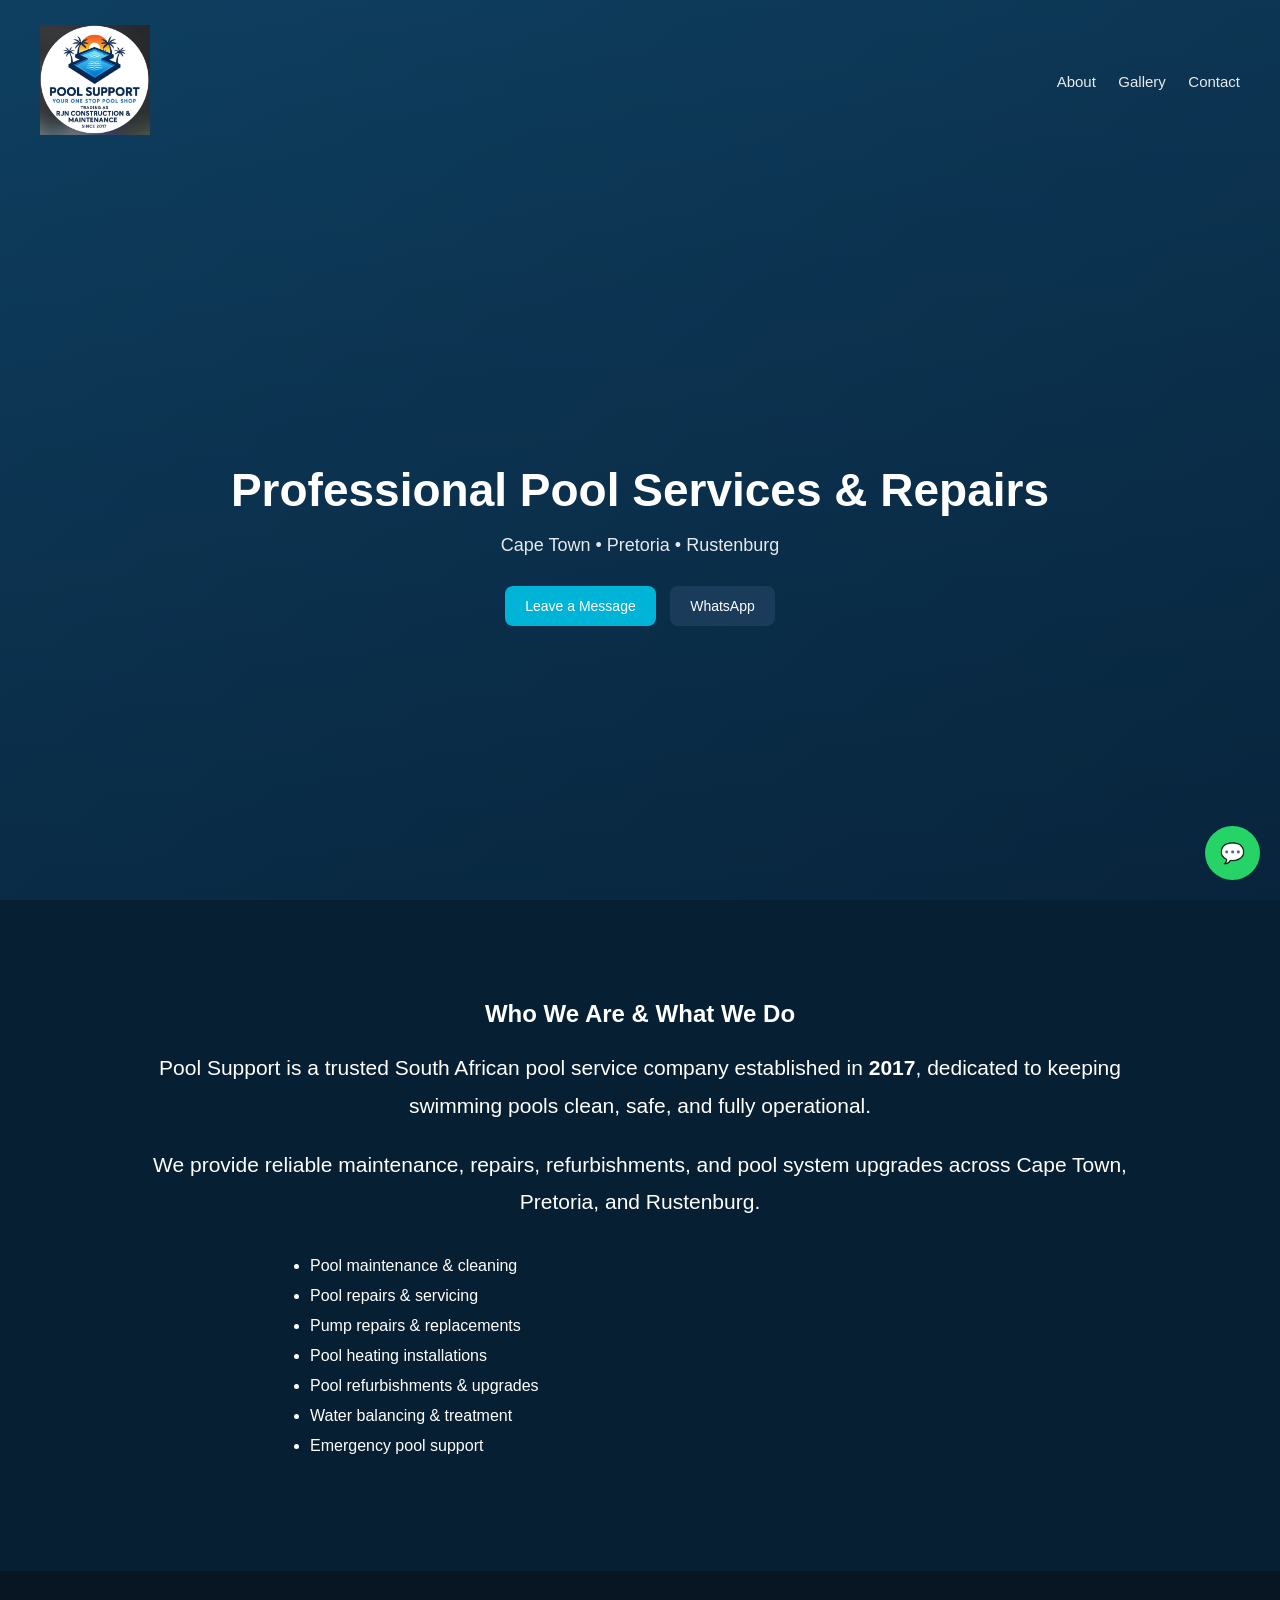
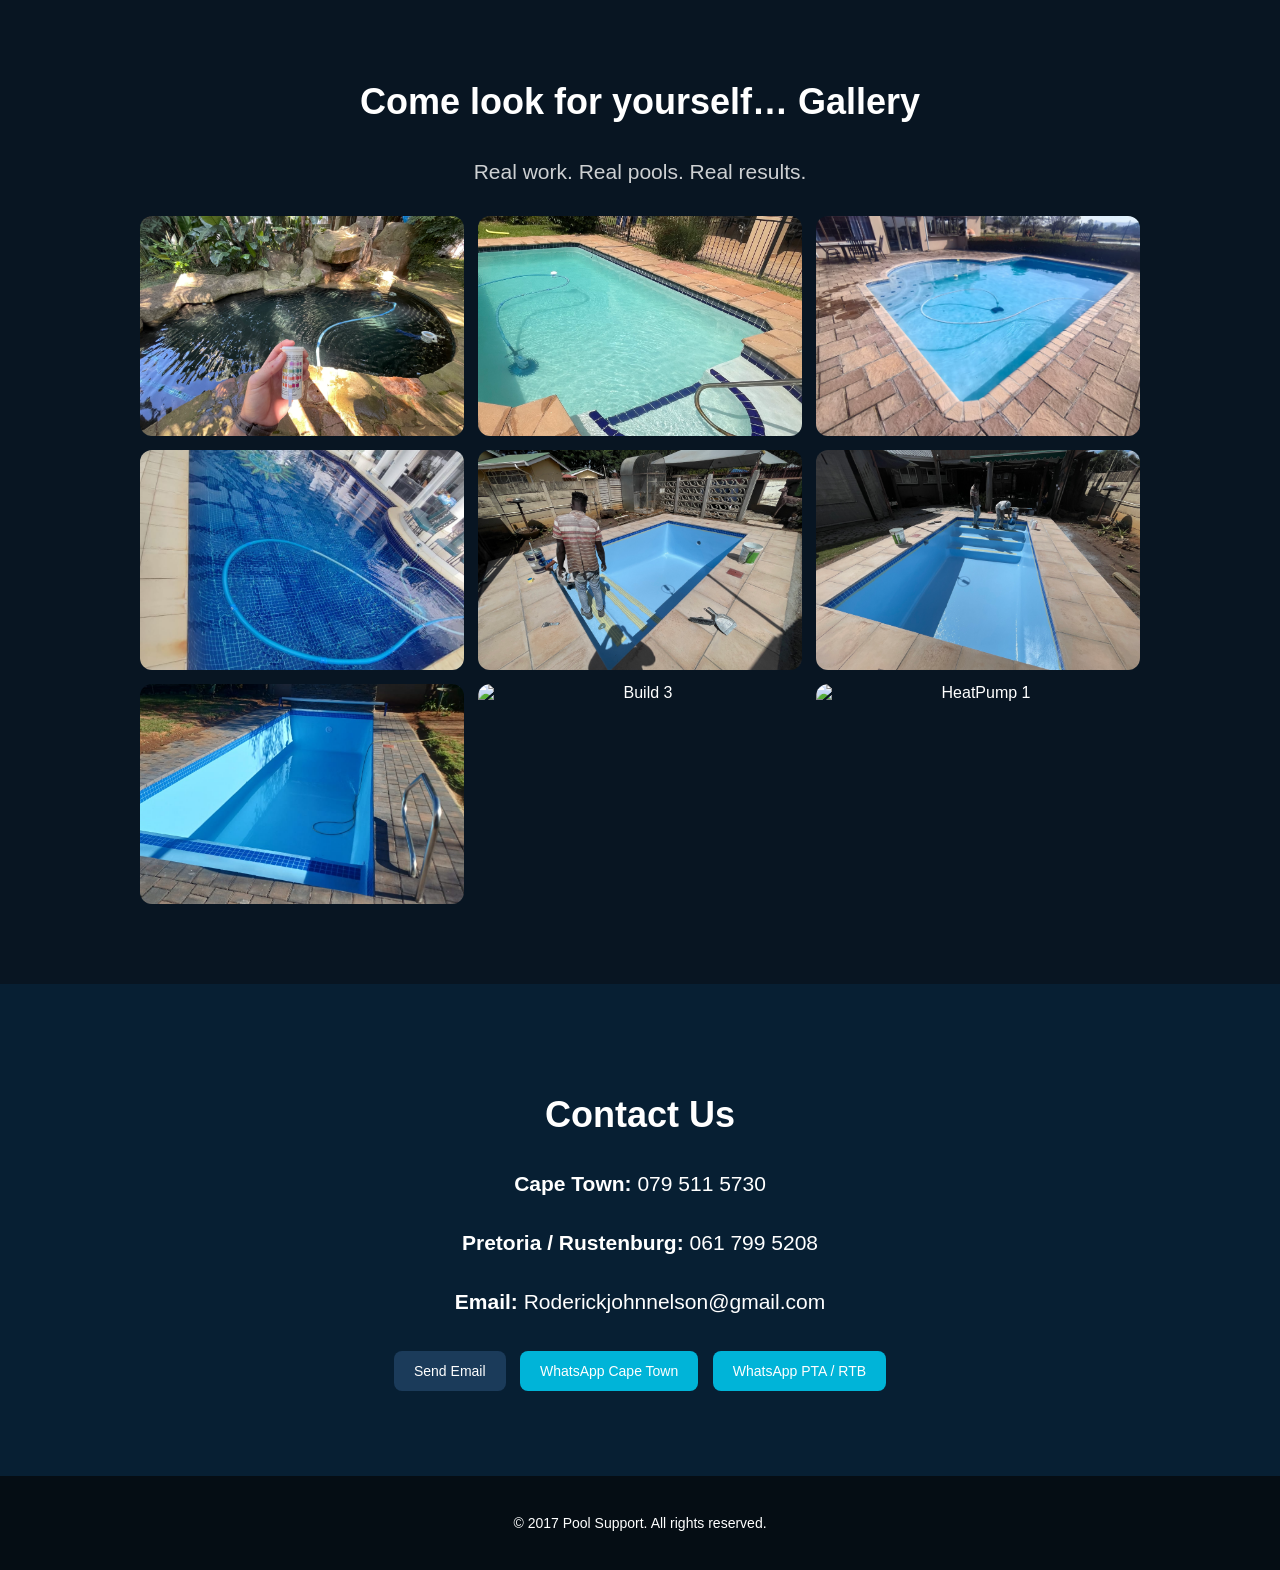
==== index.html @ c089fce3 "Add files via upload" ====
<!DOCTYPE html>
<html lang="en">
<head>
  <meta charset="UTF-8" />
  <meta name="viewport" content="width=device-width, initial-scale=1.0"/>
  <title>Pool Support | Professional Pool Services</title>
  <link rel="stylesheet" href="styles.css"/>
</head>

<body>

<!-- HERO -->
<header class="hero">
  <div class="overlay"></div>

  <nav class="nav">
    <div class="logo">
      <img src="images/Logo.jpeg" alt="Pool Support Logo">
    </div>

    <div class="nav-links">
      <a href="#about">About</a>
      <a href="#gallery">Gallery</a>
      <a href="#contact">Contact</a>
    </div>
  </nav>

  <div class="hero-content">
    <h1>Professional Pool Services & Repairs</h1>
    <p>Cape Town • Pretoria • Rustenburg</p>

    <div class="cta-buttons">
      <a href="#contact" class="btn primary">Leave a Message</a>
      <a href="https://wa.me/27795115730" class="btn">WhatsApp</a>
    </div>
  </div>
</header>

<!-- ABOUT -->
<section id="about" class="section">
  <div class="container">

    <h2>Who We Are & What We Do</h2>

    <p>
      Pool Support is a trusted South African pool service company established in <strong>2017</strong>,
      dedicated to keeping swimming pools clean, safe, and fully operational.
    </p>

    <p>
      We provide reliable maintenance, repairs, refurbishments, and pool system upgrades across
      Cape Town, Pretoria, and Rustenburg.
    </p>

    <ul class="bullet-list">
      <li>Pool maintenance & cleaning</li>
      <li>Pool repairs & servicing</li>
      <li>Pump repairs & replacements</li>
      <li>Pool heating installations</li>
      <li>Pool refurbishments & upgrades</li>
      <li>Water balancing & treatment</li>
      <li>Emergency pool support</li>
    </ul>

  </div>
</section>

<!-- GALLERY -->
<section id="gallery" class="section dark">

  <div class="container">

    <h2>Come look for yourself… Gallery</h2>
    <p class="subtext">Real work. Real pools. Real results.</p>

    <div class="gallery">

      <img src="images/Service1.jpeg" alt="Service 1">
      <img src="images/Service2.jpeg" alt="Service 2">
      <img src="images/Service3.jpg" alt="Service 3">
      <img src="images/Service4.jpg" alt="Service 4">

      <img src="images/Build1.jpeg" alt="Build 1">
      <img src="images/Build2.jpeg" alt="Build 2">
      <img src="images/Build4.jpeg" alt="Build 4">
      <img src="images/Build3.jpg" alt="Build 3">
      <img src="images/HeatPump1.jpg" alt="HeatPump 1">

    </div>

  </div>
</section>

<!-- CONTACT -->
<section id="contact" class="section">

  <div class="container">

    <h2>Contact Us</h2>

    <div class="contact-box">

      <p><strong>Cape Town:</strong> 079 511 5730</p>
      <p><strong>Pretoria / Rustenburg:</strong> 061 799 5208</p>
      <p><strong>Email:</strong> Roderickjohnnelson@gmail.com</p>

      <div class="cta-buttons">
        <a href="mailto:Roderickjohnnelson@gmail.com" class="btn">Send Email</a>
        <a href="https://wa.me/27795115730" class="btn primary">WhatsApp Cape Town</a>
        <a href="https://wa.me/27617995208" class="btn primary">WhatsApp PTA / RTB</a>
      </div>

    </div>

  </div>
</section>

<footer>
  <p>© 2017 Pool Support. All rights reserved.</p>
</footer>

<a class="whatsapp-float" href="https://wa.me/27795115730">💬</a>

<script src="script.js"></script>
</body>
</html>
---- styles.css ----
body {
  margin: 0;
  font-family: Arial, sans-serif;
  background: #071f33;
  color: white;
}

/* HERO */
.hero {
  height: 100vh;
  position: relative;
  display: flex;
  flex-direction: column;

  background: linear-gradient(-45deg, #0a2a43, #0f3a5c, #0b2f4a, #124a6f);
  background-size: 400% 400%;
  animation: waterMove 12s ease infinite;
}

.overlay {
  position: absolute;
  inset: 0;
  background: linear-gradient(
    rgba(0, 20, 40, 0.2),
    rgba(0, 10, 25, 0.4)
  );
}

/* NAV */
.nav {
  position: relative;
  display: flex;
  justify-content: space-between;
  padding: 25px 40px;
  align-items: center;
}

.logo img {
  height: 110px;
}

/* LINKS */
.nav-links a {
  margin-left: 18px;
  color: white;
  text-decoration: none;
  font-size: 15px;
  opacity: 0.9;
}

.nav-links a:hover {
  opacity: 1;
}

/* HERO CONTENT */
.hero-content {
  position: relative;
  margin: auto;
  text-align: center;
  padding: 0 20px;
}

.hero h1 {
  font-size: 46px;
  margin-bottom: 10px;
}

.hero p {
  font-size: 18px;
  opacity: 0.9;
}

/* BUTTONS */
.cta-buttons {
  margin-top: 25px;
}

.btn {
  padding: 12px 20px;
  margin: 5px;
  background: #1b3b5a;
  color: white;
  text-decoration: none;
  border-radius: 8px;
  display: inline-block;
  transition: 0.3s;
  font-size: 14px;
}

.btn:hover {
  transform: translateY(-2px);
}

.btn.primary {
  background: #00b4d8;
}

/* SECTIONS */
.section {
  padding: 80px 20px;
  text-align: center;
}

.container {
  max-width: 1000px;
  margin: auto;
}

.dark {
  background: #081522;
}

.subtext {
  opacity: 0.8;
  margin-bottom: 25px;
}

/* BULLETS */
.bullet-list {
  list-style: disc;
  padding-left: 40px;
  margin: 30px auto;
  max-width: 700px;
  text-align: left;
}

.bullet-list li {
  background: none;
  padding: 6px 0;
  margin: 0;
  border-radius: 0;
}

/* ========================= */
/* 🔥 READABILITY UPGRADES   */
/* ONLY ABOUT / GALLERY / CONTACT */
/* ========================= */

/* ABOUT */
#about p {
  font-size: 21px;
  line-height: 1.8;
}

/* GALLERY TEXT */
#gallery h2 {
  font-size: 36px;
}

#gallery p {
  font-size: 21px;
  line-height: 1.8;
}

/* CONTACT */
#contact h2 {
  font-size: 36px;
}

#contact p {
  font-size: 21px;
  line-height: 1.8;
}

/* GALLERY */
.gallery {
  display: grid;
  grid-template-columns: repeat(auto-fit, minmax(240px, 1fr));
  gap: 14px;
  margin-top: 25px;
}

.gallery img {
  width: 100%;
  height: 220px;
  object-fit: cover;
  border-radius: 12px;
  transition: 0.3s ease;
}

.gallery img:hover {
  transform: scale(1.04);
  filter: brightness(1.1);
}

/* CONTACT */
.contact-box {
  max-width: 600px;
  margin: auto;
}

/* FOOTER */
footer {
  background: #050d14;
  text-align: center;
  padding: 25px;
  font-size: 14px;
}

/* WHATSAPP */
.whatsapp-float {
  position: fixed;
  bottom: 20px;
  right: 20px;
  background: #25D366;
  padding: 15px;
  border-radius: 50%;
  color: white;
  font-size: 20px;
  text-decoration: none;
}

/* ANIMATION */
@keyframes waterMove {
  0% {
    background-position: 0% 50%;
  }
  50% {
    background-position: 100% 50%;
  }
  100% {
    background-position: 0% 50%;
  }
}
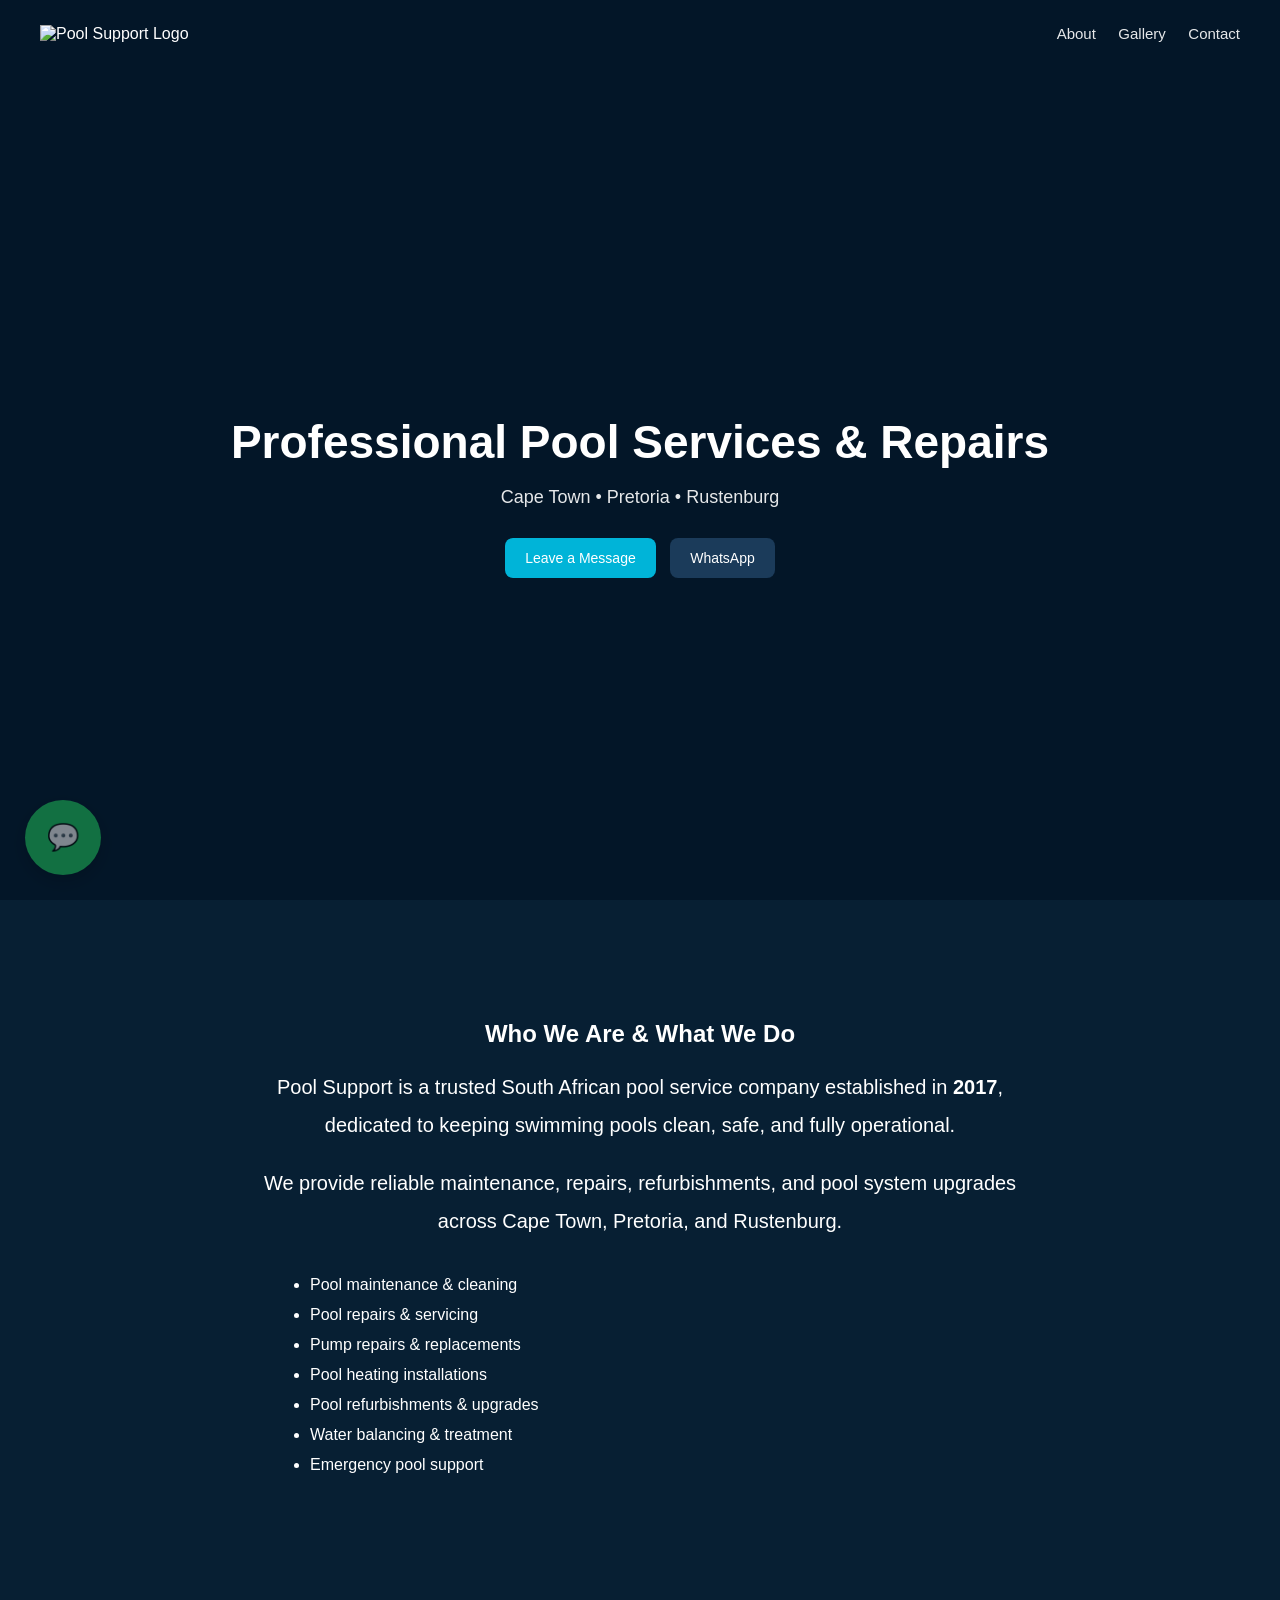
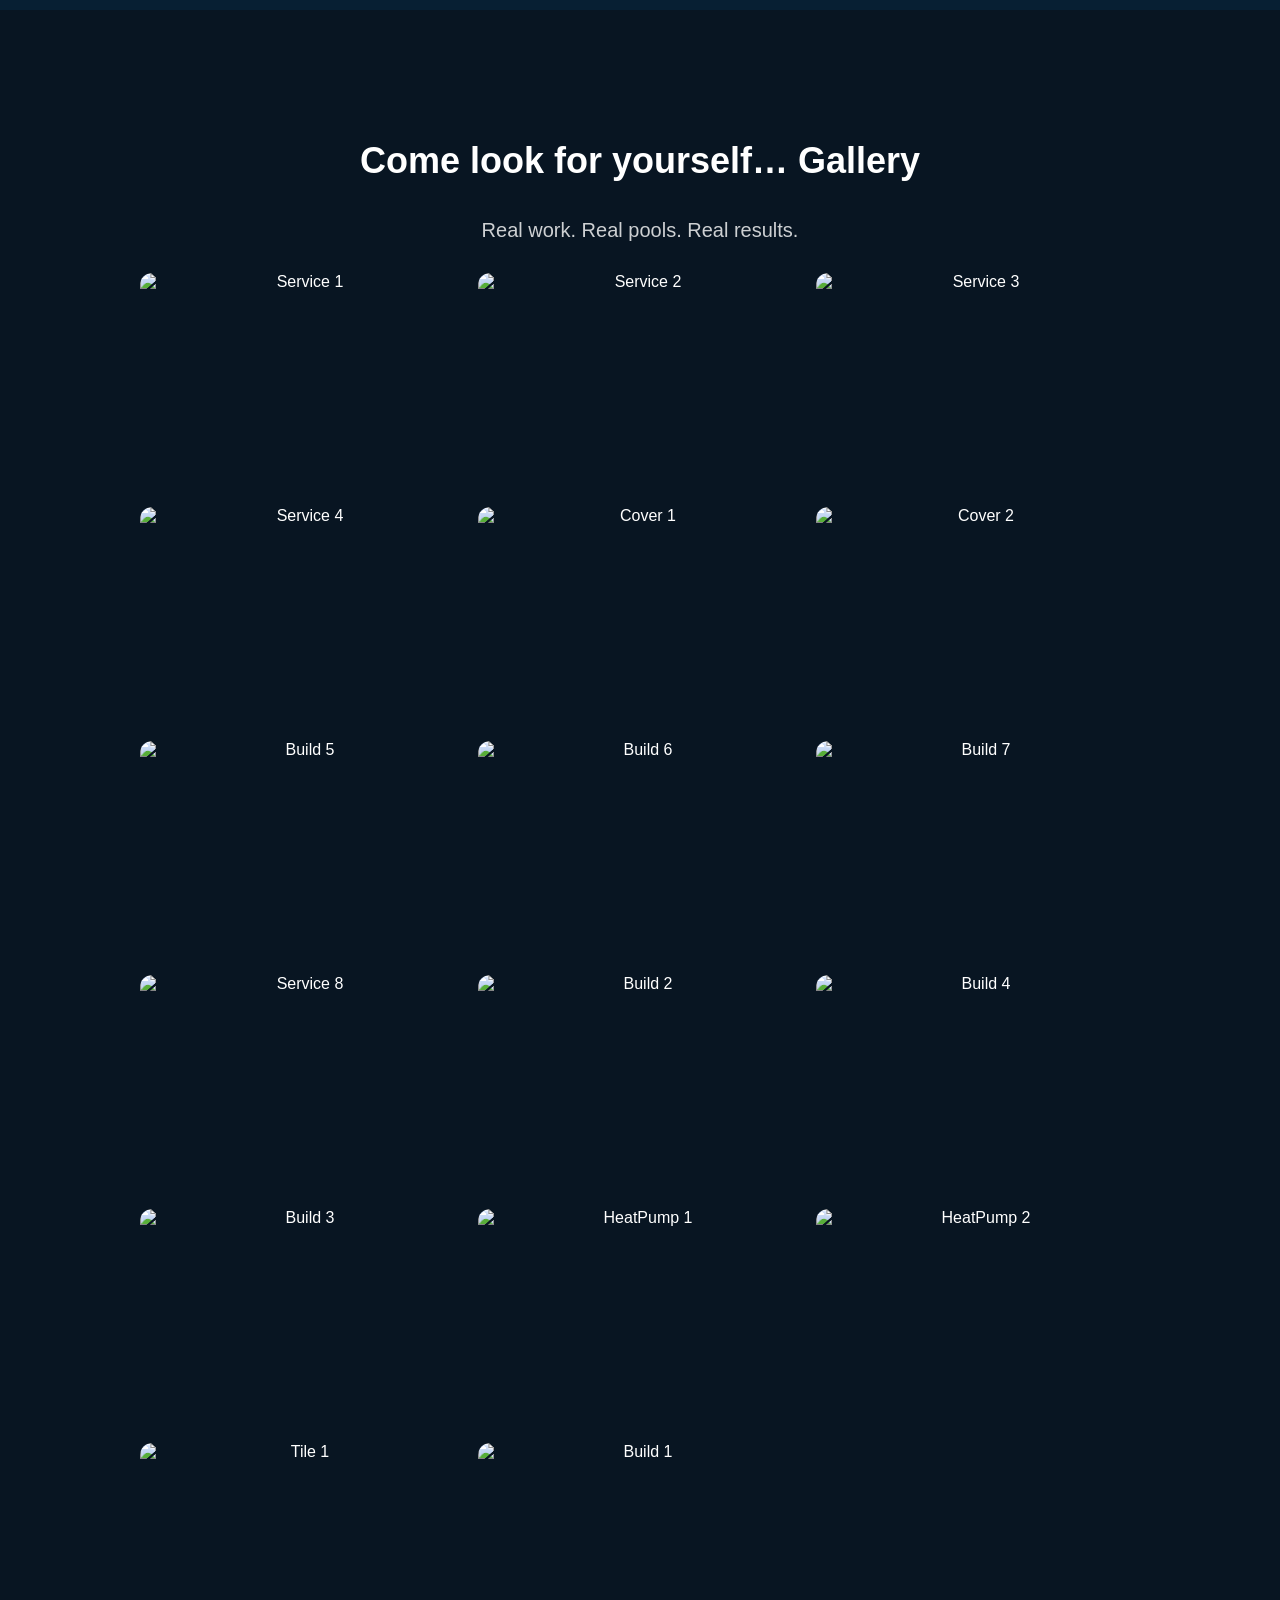
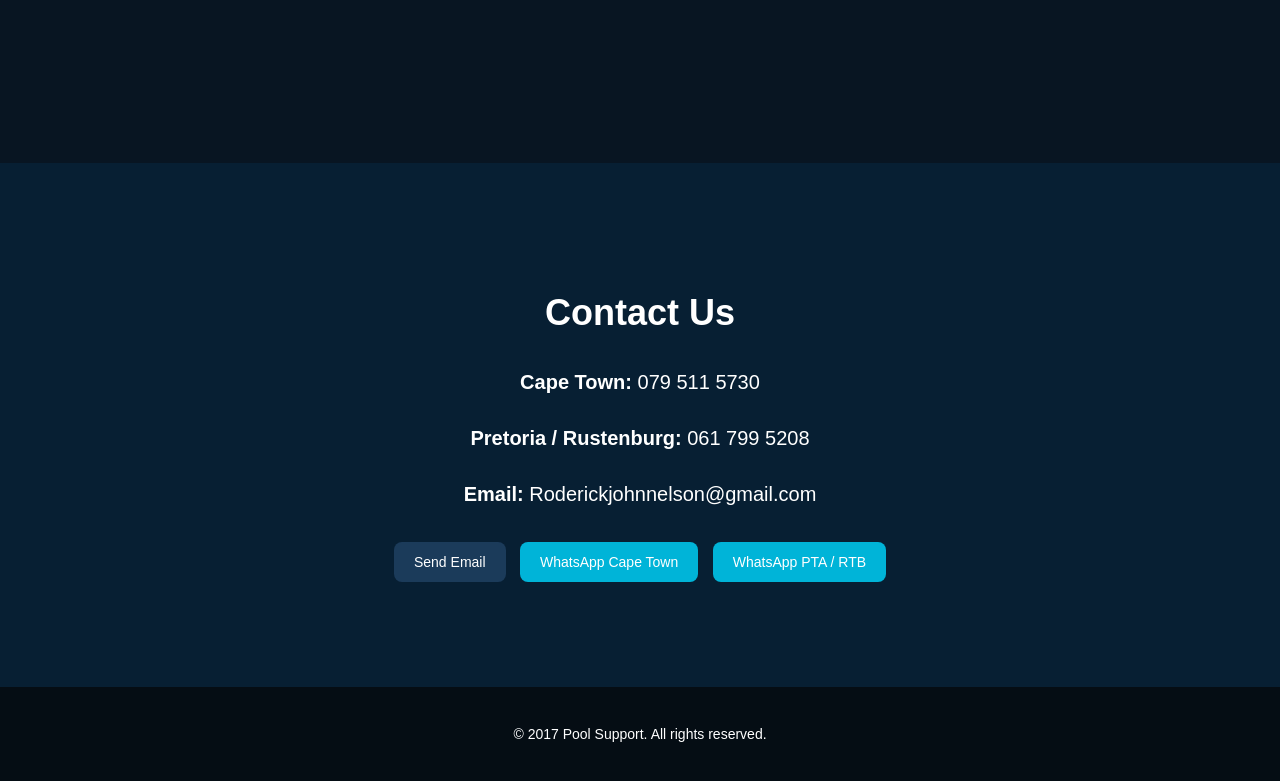
==== commit 7579aeea: "Update index.html" ====
--- a/index.html
+++ b/index.html
@@ -79,12 +79,19 @@
       <img src="images/Service2.jpeg" alt="Service 2">
       <img src="images/Service3.jpg" alt="Service 3">
       <img src="images/Service4.jpg" alt="Service 4">
-
-      <img src="images/Build1.jpeg" alt="Build 1">
+      <img src="images/Cover1.jpg" alt="Cover 1">
+      <img src="images/Cover2.jpg" alt="Cover 2">
+      <img src="images/Build5.jpg" alt="Build 5">
+      <img src="images/Build6.jpg" alt="Build 6">
+      <img src="images/Build7.jpg" alt="Build 7">
+      <img src="images/Backg1.jpg" alt="Service 8">
       <img src="images/Build2.jpeg" alt="Build 2">
       <img src="images/Build4.jpeg" alt="Build 4">
       <img src="images/Build3.jpg" alt="Build 3">
       <img src="images/HeatPump1.jpg" alt="HeatPump 1">
+      <img src="images/HeatPump2.jpg" alt="HeatPump 2">
+      <img src="images/Tile1.jpg" alt="Tile 1">
+      <img src="images/Build1.jpeg" alt="Build 1">
 
     </div>
 
@@ -123,4 +130,4 @@
 
 <script src="script.js"></script>
 </body>
-</html>+</html>
--- a/styles.css
+++ b/styles.css
@@ -1,8 +1,8 @@
 body {
   margin: 0;
   font-family: Arial, sans-serif;
+  color: white;
   background: #071f33;
-  color: white;
 }
 
 /* HERO */
@@ -12,18 +12,24 @@
   display: flex;
   flex-direction: column;
 
-  background: linear-gradient(-45deg, #0a2a43, #0f3a5c, #0b2f4a, #124a6f);
-  background-size: 400% 400%;
-  animation: waterMove 12s ease infinite;
-}
-
+  background: url("images/Backg2.jpeg") center/cover no-repeat;
+}
+
+/* OVERLAY */
 .overlay {
   position: absolute;
   inset: 0;
-  background: linear-gradient(
-    rgba(0, 20, 40, 0.2),
-    rgba(0, 10, 25, 0.4)
-  );
+  background: rgba(0, 15, 30, 0.5);
+  z-index: 1;
+}
+
+/* HERO CONTENT */
+.hero-content {
+  position: relative;
+  z-index: 2;
+  text-align: center;
+  margin: auto;
+  padding: 0 20px;
 }
 
 /* NAV */
@@ -33,6 +39,7 @@
   justify-content: space-between;
   padding: 25px 40px;
   align-items: center;
+  z-index: 2;
 }
 
 .logo img {
@@ -52,14 +59,7 @@
   opacity: 1;
 }
 
-/* HERO CONTENT */
-.hero-content {
-  position: relative;
-  margin: auto;
-  text-align: center;
-  padding: 0 20px;
-}
-
+/* HERO TEXT */
 .hero h1 {
   font-size: 46px;
   margin-bottom: 10px;
@@ -97,7 +97,7 @@
 
 /* SECTIONS */
 .section {
-  padding: 80px 20px;
+  padding: 100px 20px;
   text-align: center;
 }
 
@@ -128,18 +128,14 @@
   background: none;
   padding: 6px 0;
   margin: 0;
-  border-radius: 0;
-}
-
-/* ========================= */
-/* 🔥 READABILITY UPGRADES   */
-/* ONLY ABOUT / GALLERY / CONTACT */
-/* ========================= */
-
-/* ABOUT */
+}
+
+/* ABOUT TEXT */
 #about p {
-  font-size: 21px;
-  line-height: 1.8;
+  font-size: 20px;
+  line-height: 1.9;
+  max-width: 800px;
+  margin: 0 auto 20px auto;
 }
 
 /* GALLERY TEXT */
@@ -148,17 +144,17 @@
 }
 
 #gallery p {
-  font-size: 21px;
+  font-size: 20px;
   line-height: 1.8;
 }
 
-/* CONTACT */
+/* CONTACT TEXT */
 #contact h2 {
   font-size: 36px;
 }
 
 #contact p {
-  font-size: 21px;
+  font-size: 20px;
   line-height: 1.8;
 }
 
@@ -183,7 +179,7 @@
   filter: brightness(1.1);
 }
 
-/* CONTACT */
+/* CONTACT BOX */
 .contact-box {
   max-width: 600px;
   margin: auto;
@@ -197,28 +193,24 @@
   font-size: 14px;
 }
 
-/* WHATSAPP */
+/* WHATSAPP BUTTON */
 .whatsapp-float {
   position: fixed;
-  bottom: 20px;
-  right: 20px;
+  bottom: 25px;
+  left: 25px;   /* moved from right to left */
+
   background: #25D366;
-  padding: 15px;
+  padding: 22px; /* bigger button */
   border-radius: 50%;
-  color: white;
-  font-size: 20px;
+
+  color: white;
+  font-size: 26px; /* bigger icon/text */
   text-decoration: none;
-}
-
-/* ANIMATION */
-@keyframes waterMove {
-  0% {
-    background-position: 0% 50%;
-  }
-  50% {
-    background-position: 100% 50%;
-  }
-  100% {
-    background-position: 0% 50%;
-  }
-}+
+  display: flex;
+  align-items: center;
+  justify-content: center;
+
+  box-shadow: 0 6px 18px rgba(0,0,0,0.25);
+  transition: 0.3s ease;
+}
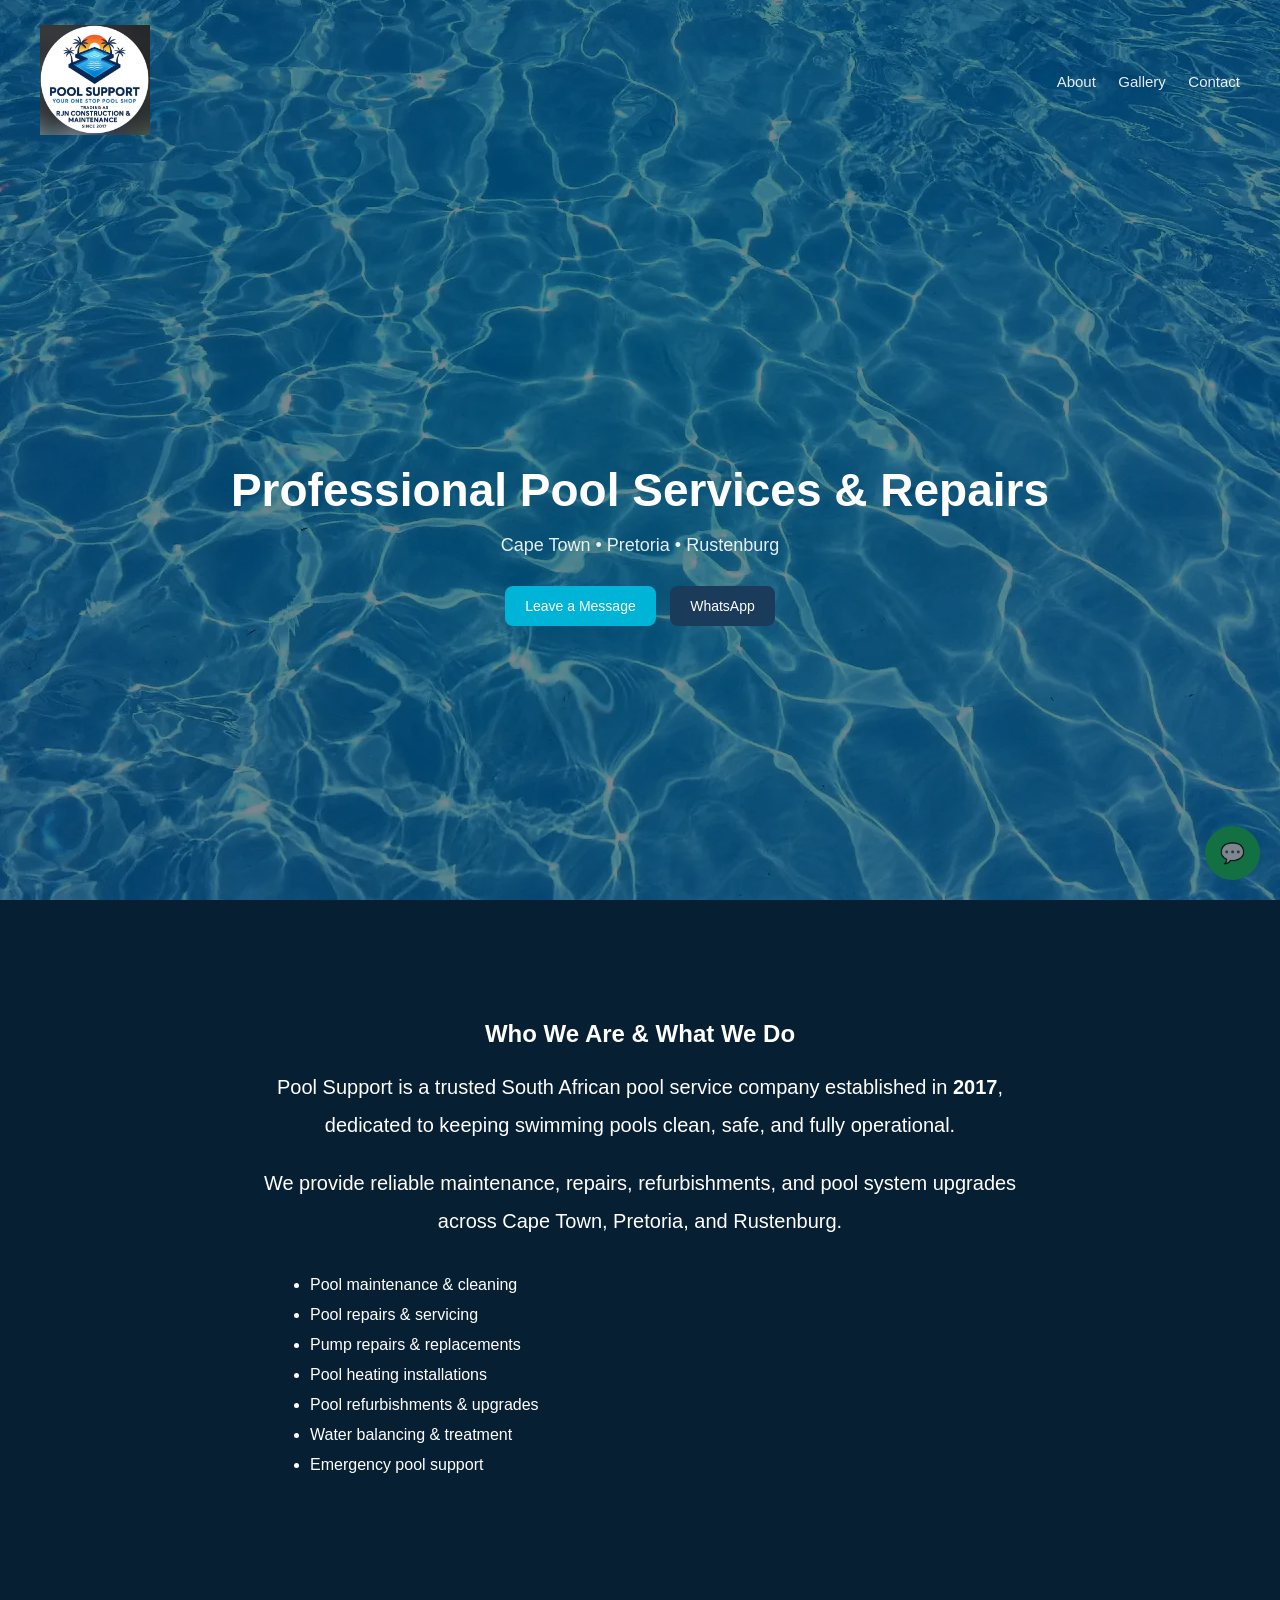
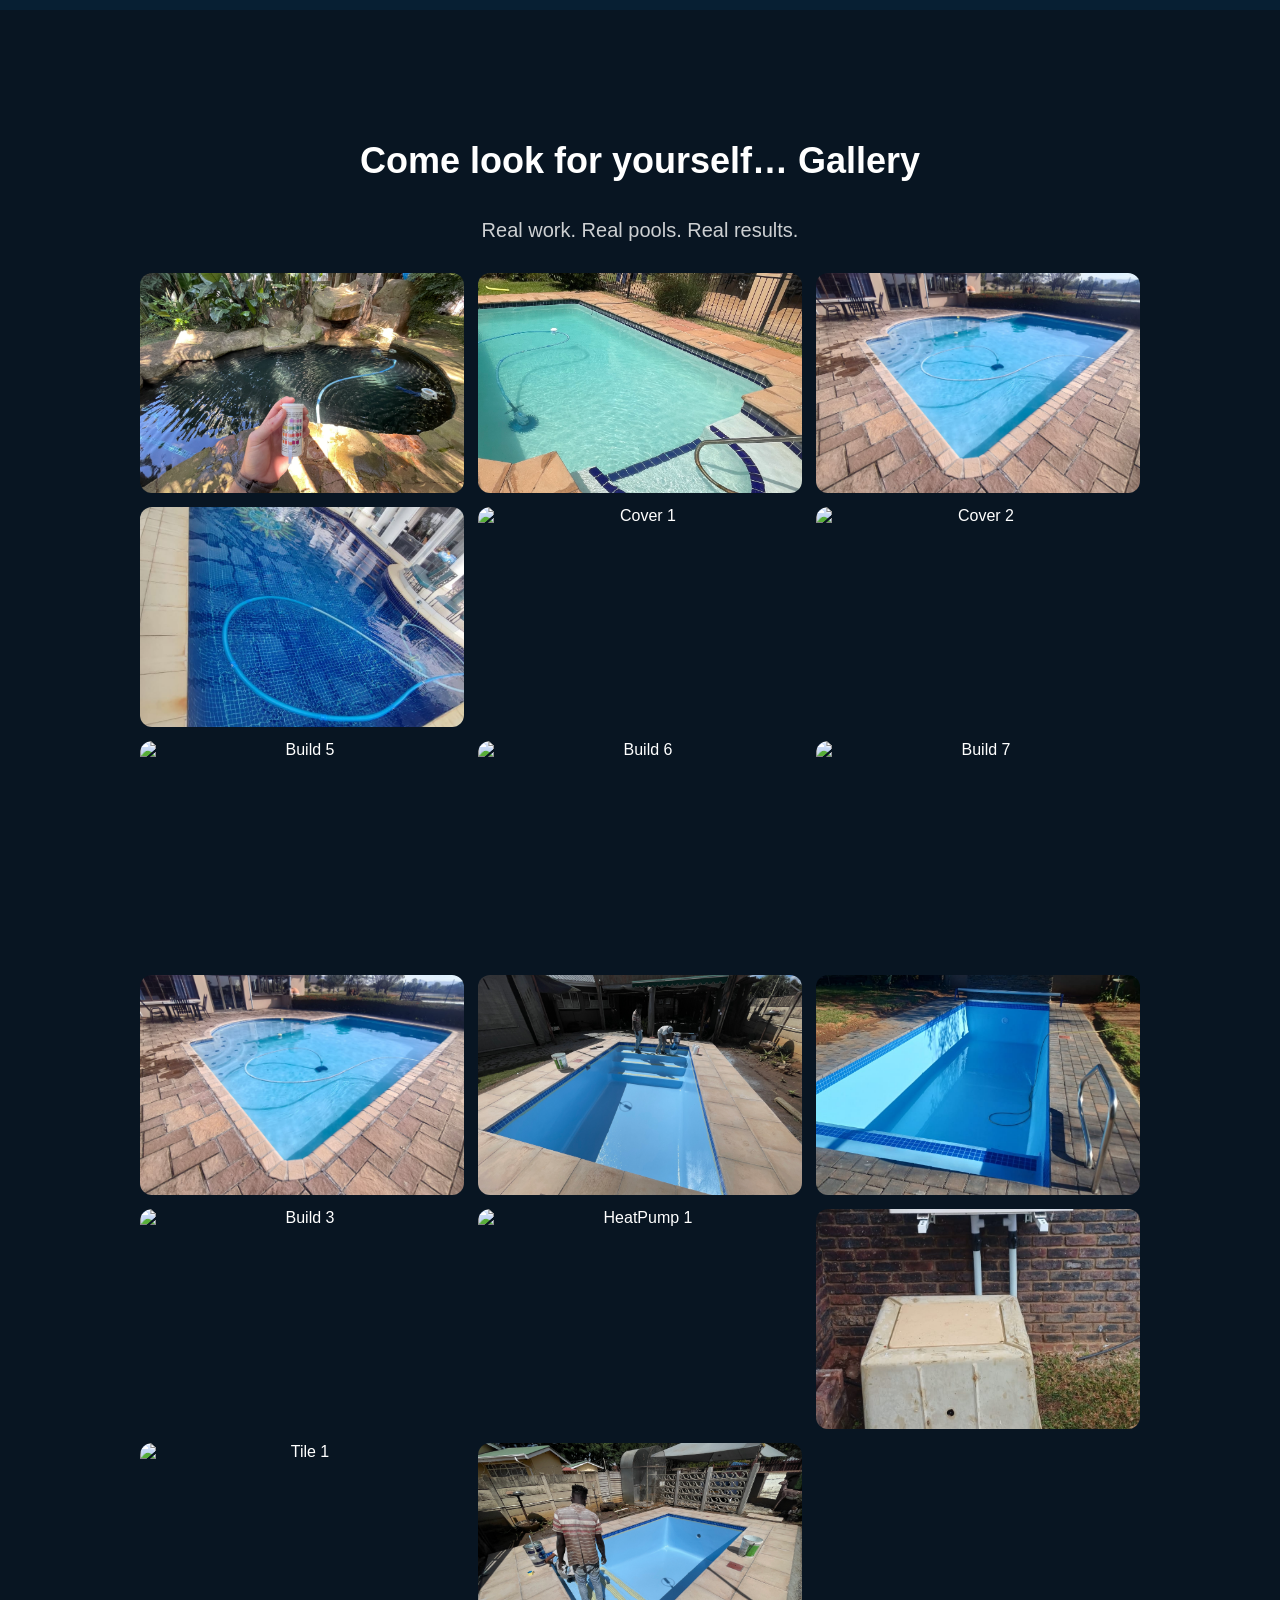
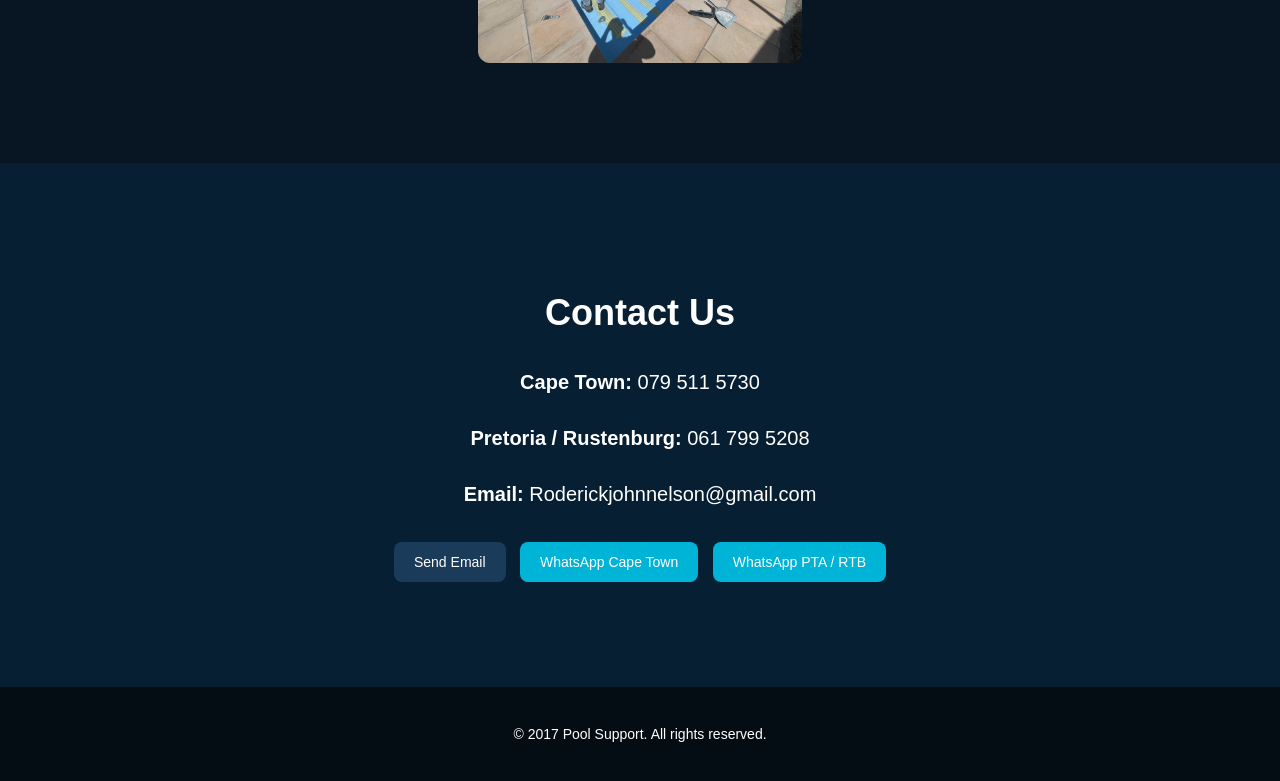
==== commit 6c56745a: "Add files via upload" ====
--- a/index.html
+++ b/index.html
@@ -130,4 +130,4 @@
 
 <script src="script.js"></script>
 </body>
-</html>
+</html>
--- a/styles.css
+++ b/styles.css
@@ -196,21 +196,12 @@
 /* WHATSAPP BUTTON */
 .whatsapp-float {
   position: fixed;
-  bottom: 25px;
-  left: 25px;   /* moved from right to left */
-
+  bottom: 20px;
+  right: 20px;
   background: #25D366;
-  padding: 22px; /* bigger button */
+  padding: 15px;
   border-radius: 50%;
-
-  color: white;
-  font-size: 26px; /* bigger icon/text */
+  color: white;
+  font-size: 20px;
   text-decoration: none;
-
-  display: flex;
-  align-items: center;
-  justify-content: center;
-
-  box-shadow: 0 6px 18px rgba(0,0,0,0.25);
-  transition: 0.3s ease;
-}
+}
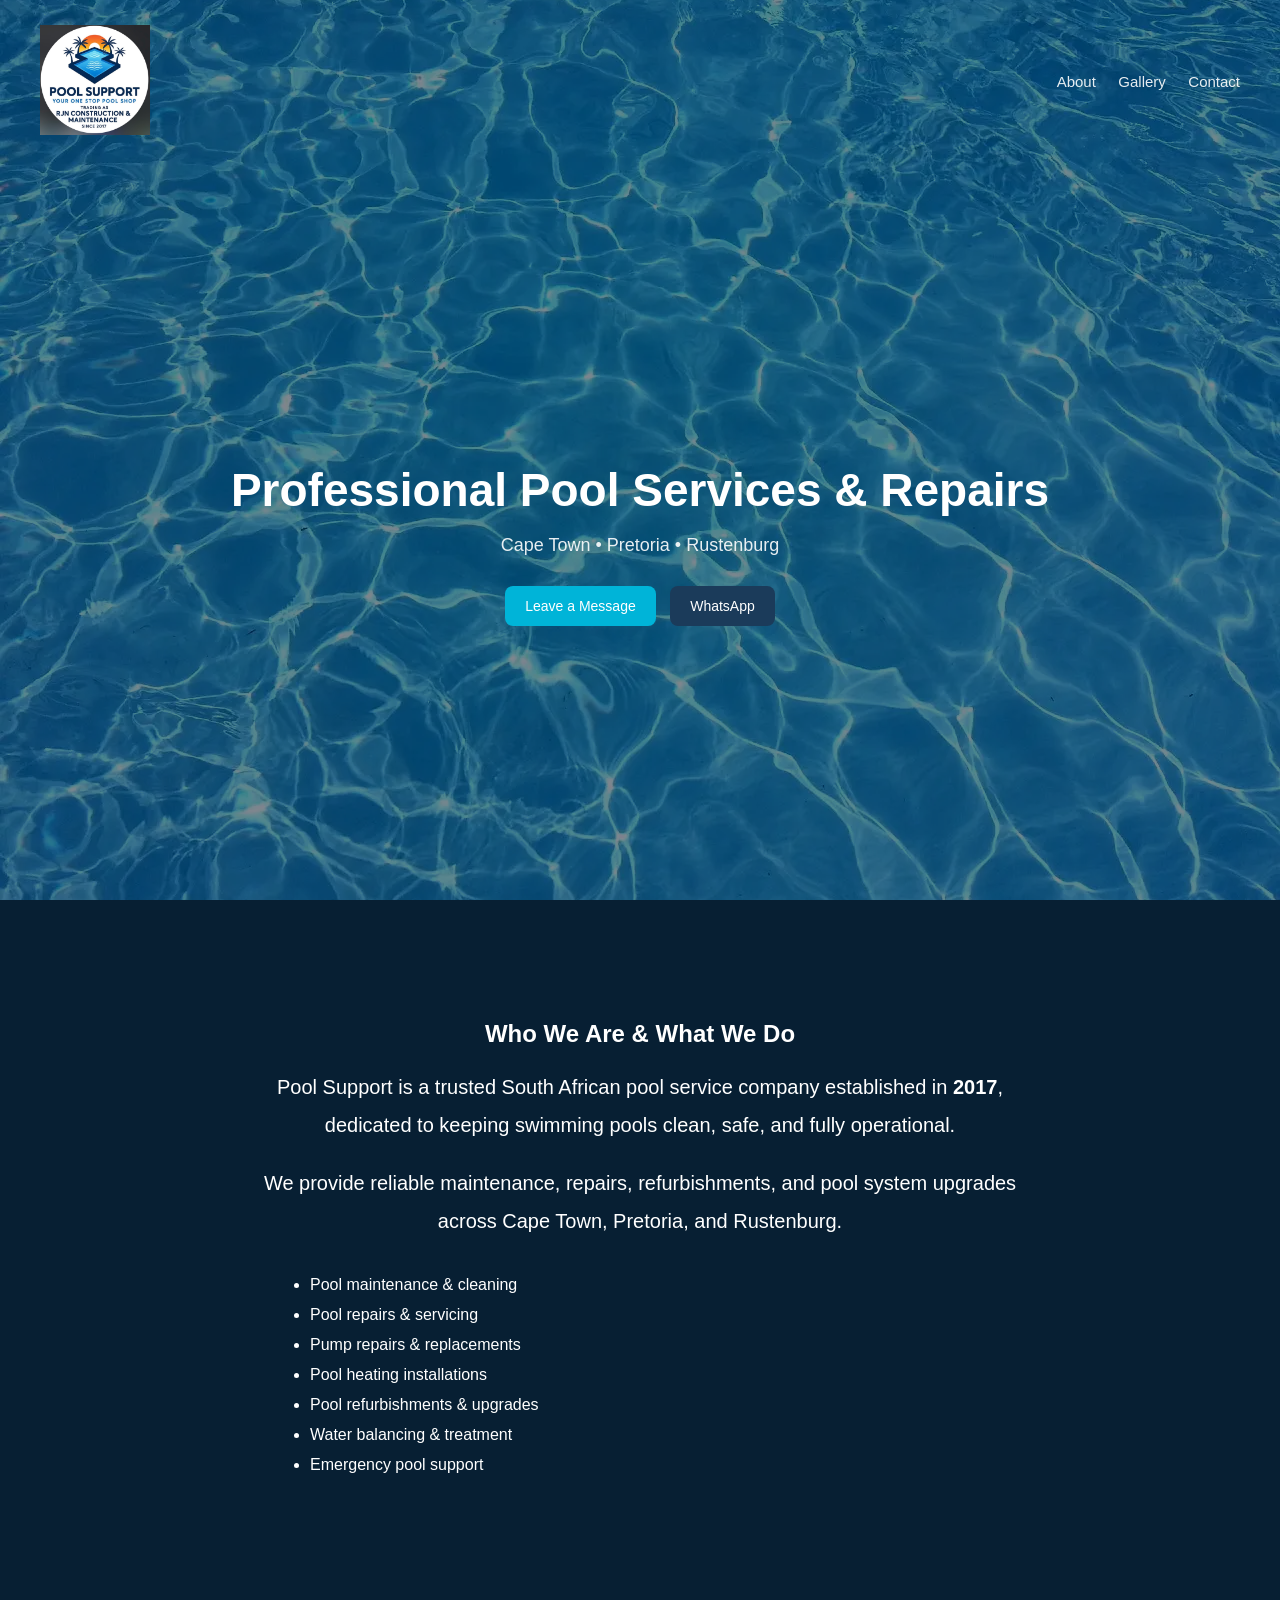
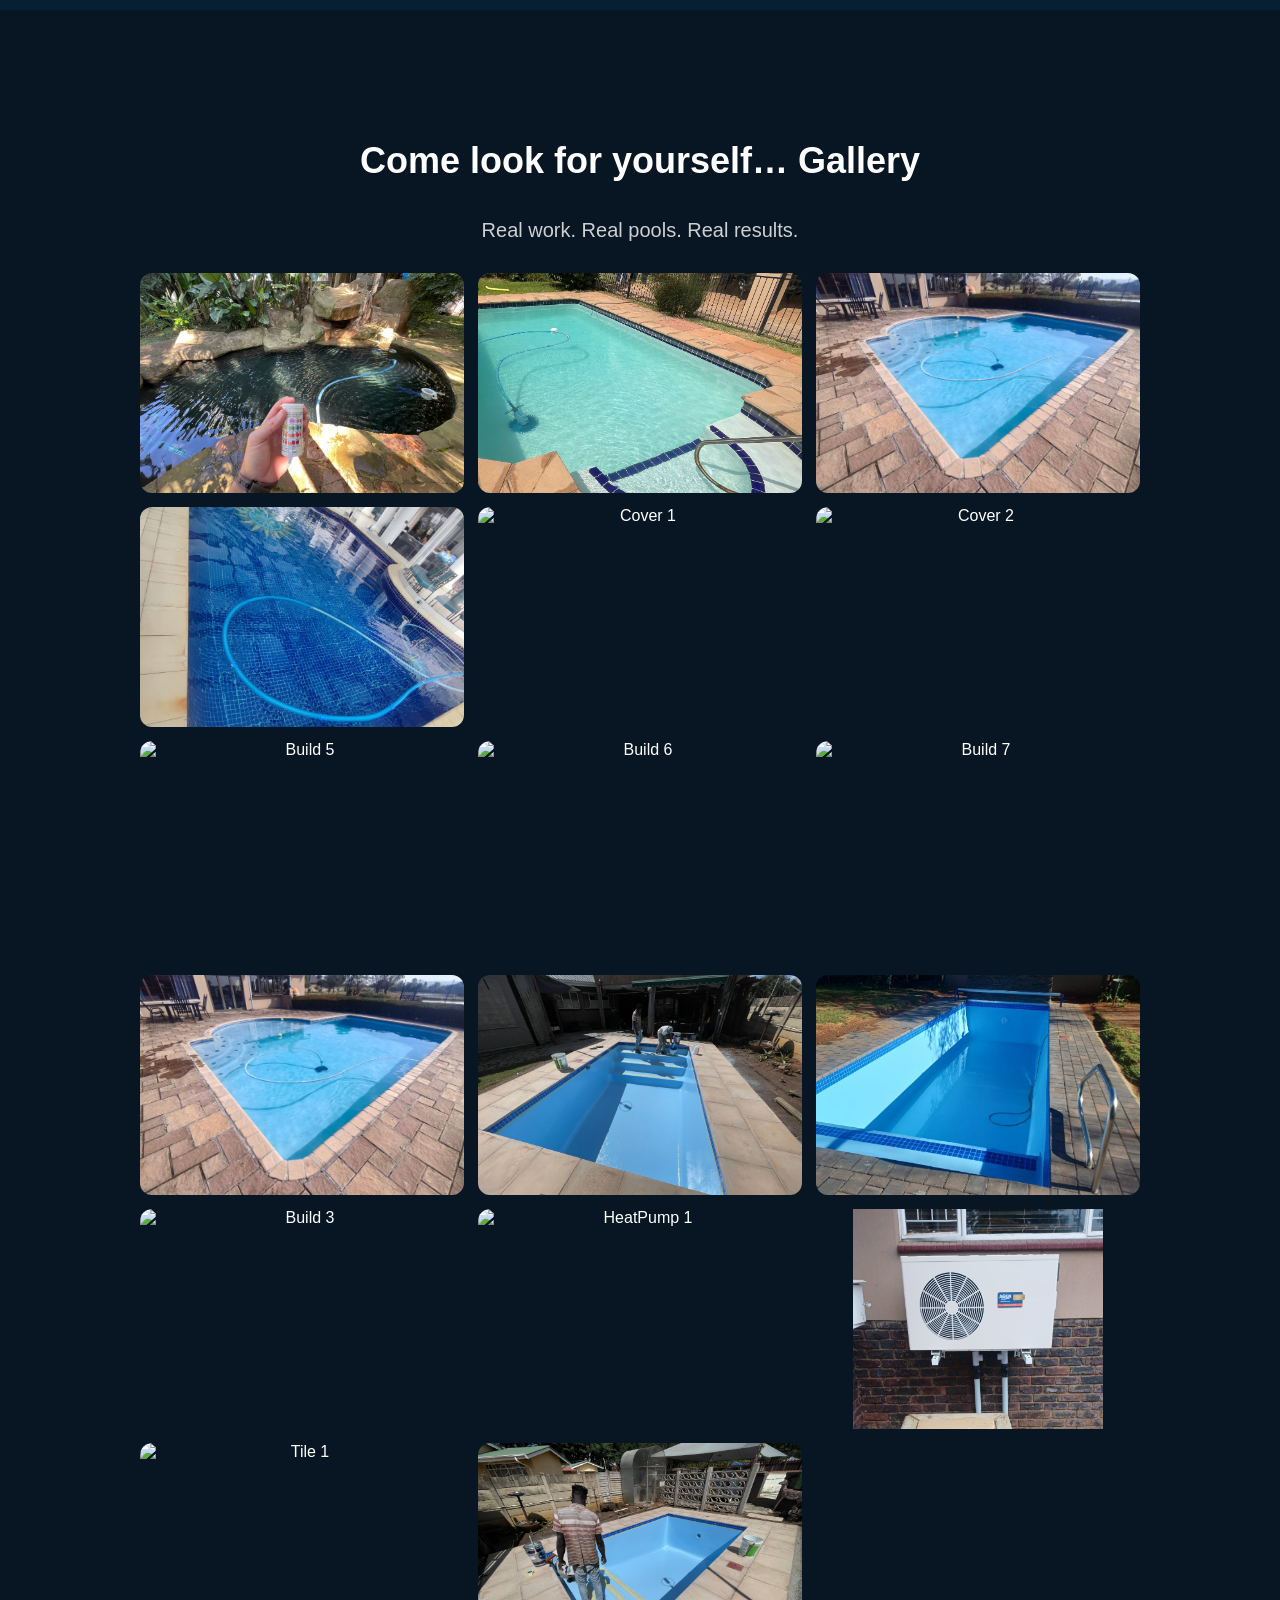
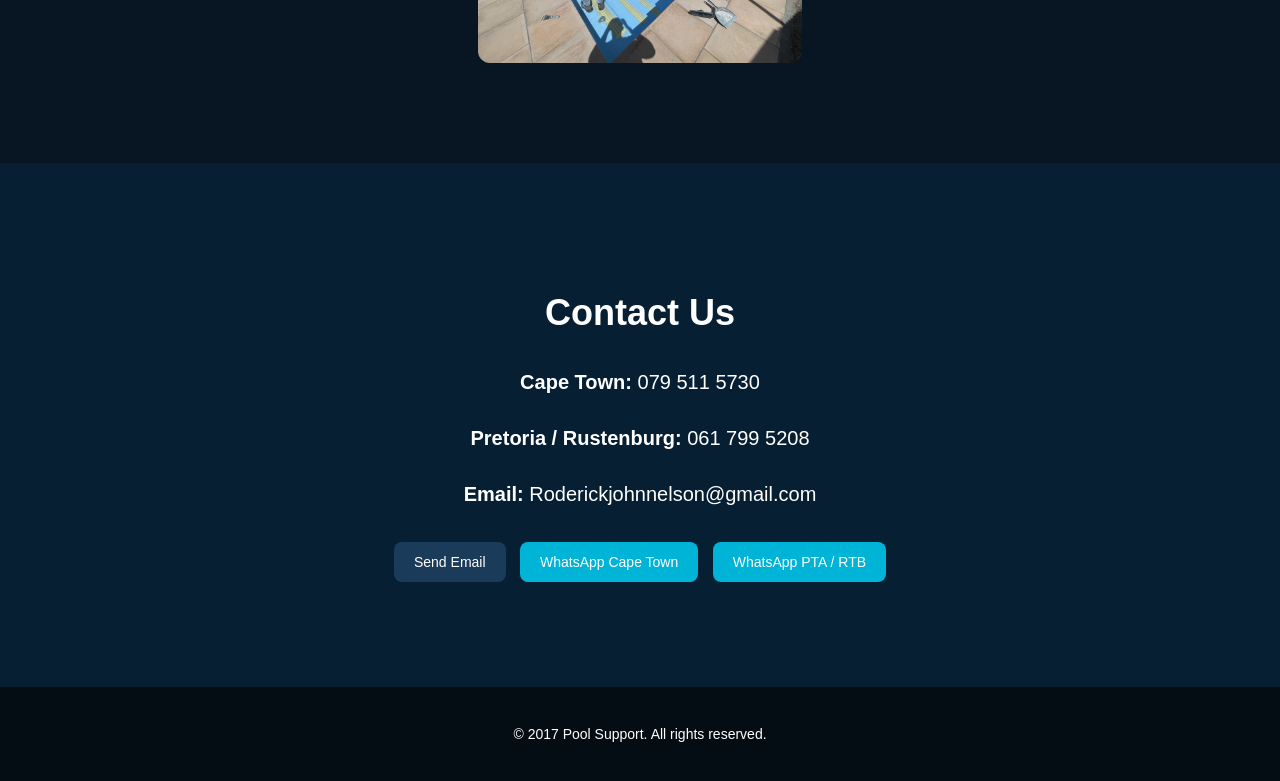
==== commit 1d0d3552: "Update index.html" ====
--- a/index.html
+++ b/index.html
@@ -126,8 +126,8 @@
   <p>© 2017 Pool Support. All rights reserved.</p>
 </footer>
 
-<a class="whatsapp-float" href="https://wa.me/27795115730">💬</a>
+
 
 <script src="script.js"></script>
 </body>
-</html>+</html>
--- a/styles.css
+++ b/styles.css
@@ -166,6 +166,7 @@
   margin-top: 25px;
 }
 
+/* DEFAULT IMAGE STYLE */
 .gallery img {
   width: 100%;
   height: 220px;
@@ -174,6 +175,13 @@
   transition: 0.3s ease;
 }
 
+/* FIX FOR HEATPUMP2 (SHOW FULL IMAGE) */
+.gallery img[alt="HeatPump 2"] {
+  object-fit: contain;
+  background: #081522;
+}
+
+/* HOVER EFFECT */
 .gallery img:hover {
   transform: scale(1.04);
   filter: brightness(1.1);
@@ -193,15 +201,3 @@
   font-size: 14px;
 }
 
-/* WHATSAPP BUTTON */
-.whatsapp-float {
-  position: fixed;
-  bottom: 20px;
-  right: 20px;
-  background: #25D366;
-  padding: 15px;
-  border-radius: 50%;
-  color: white;
-  font-size: 20px;
-  text-decoration: none;
-}
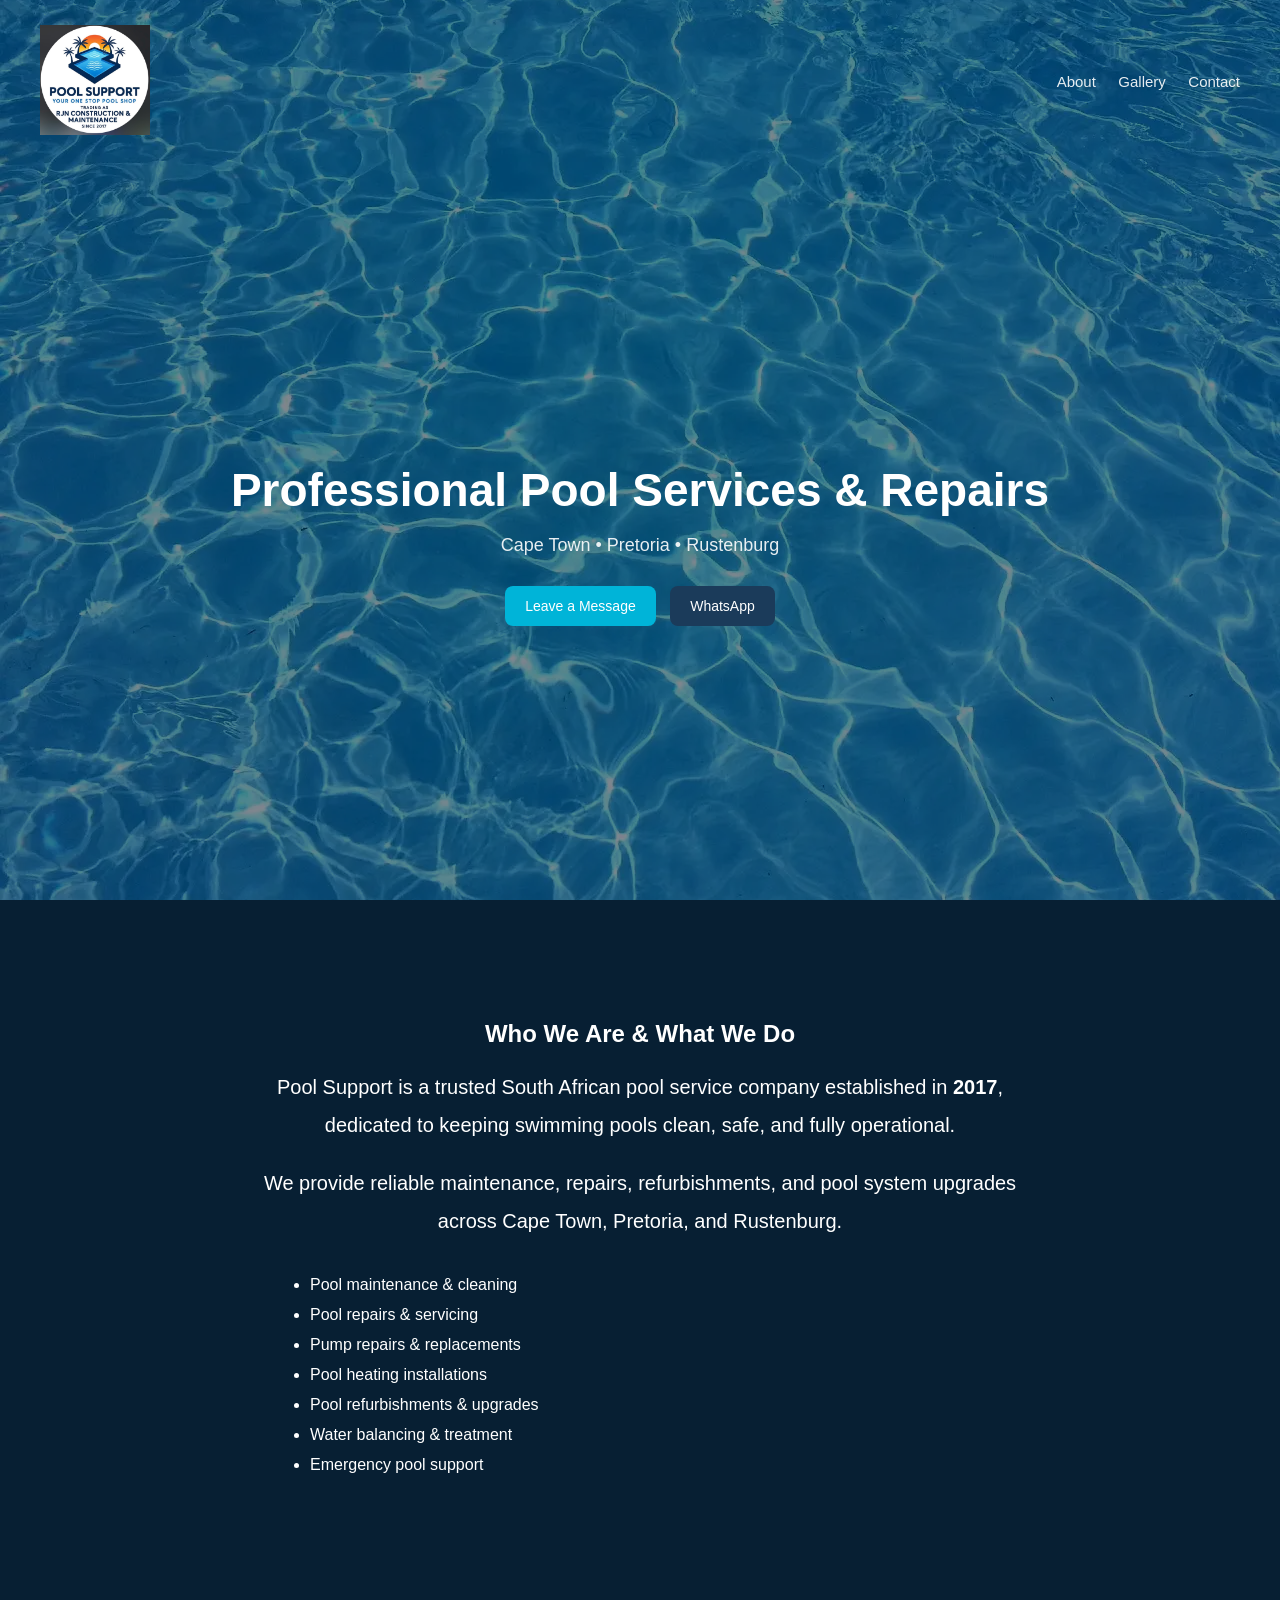
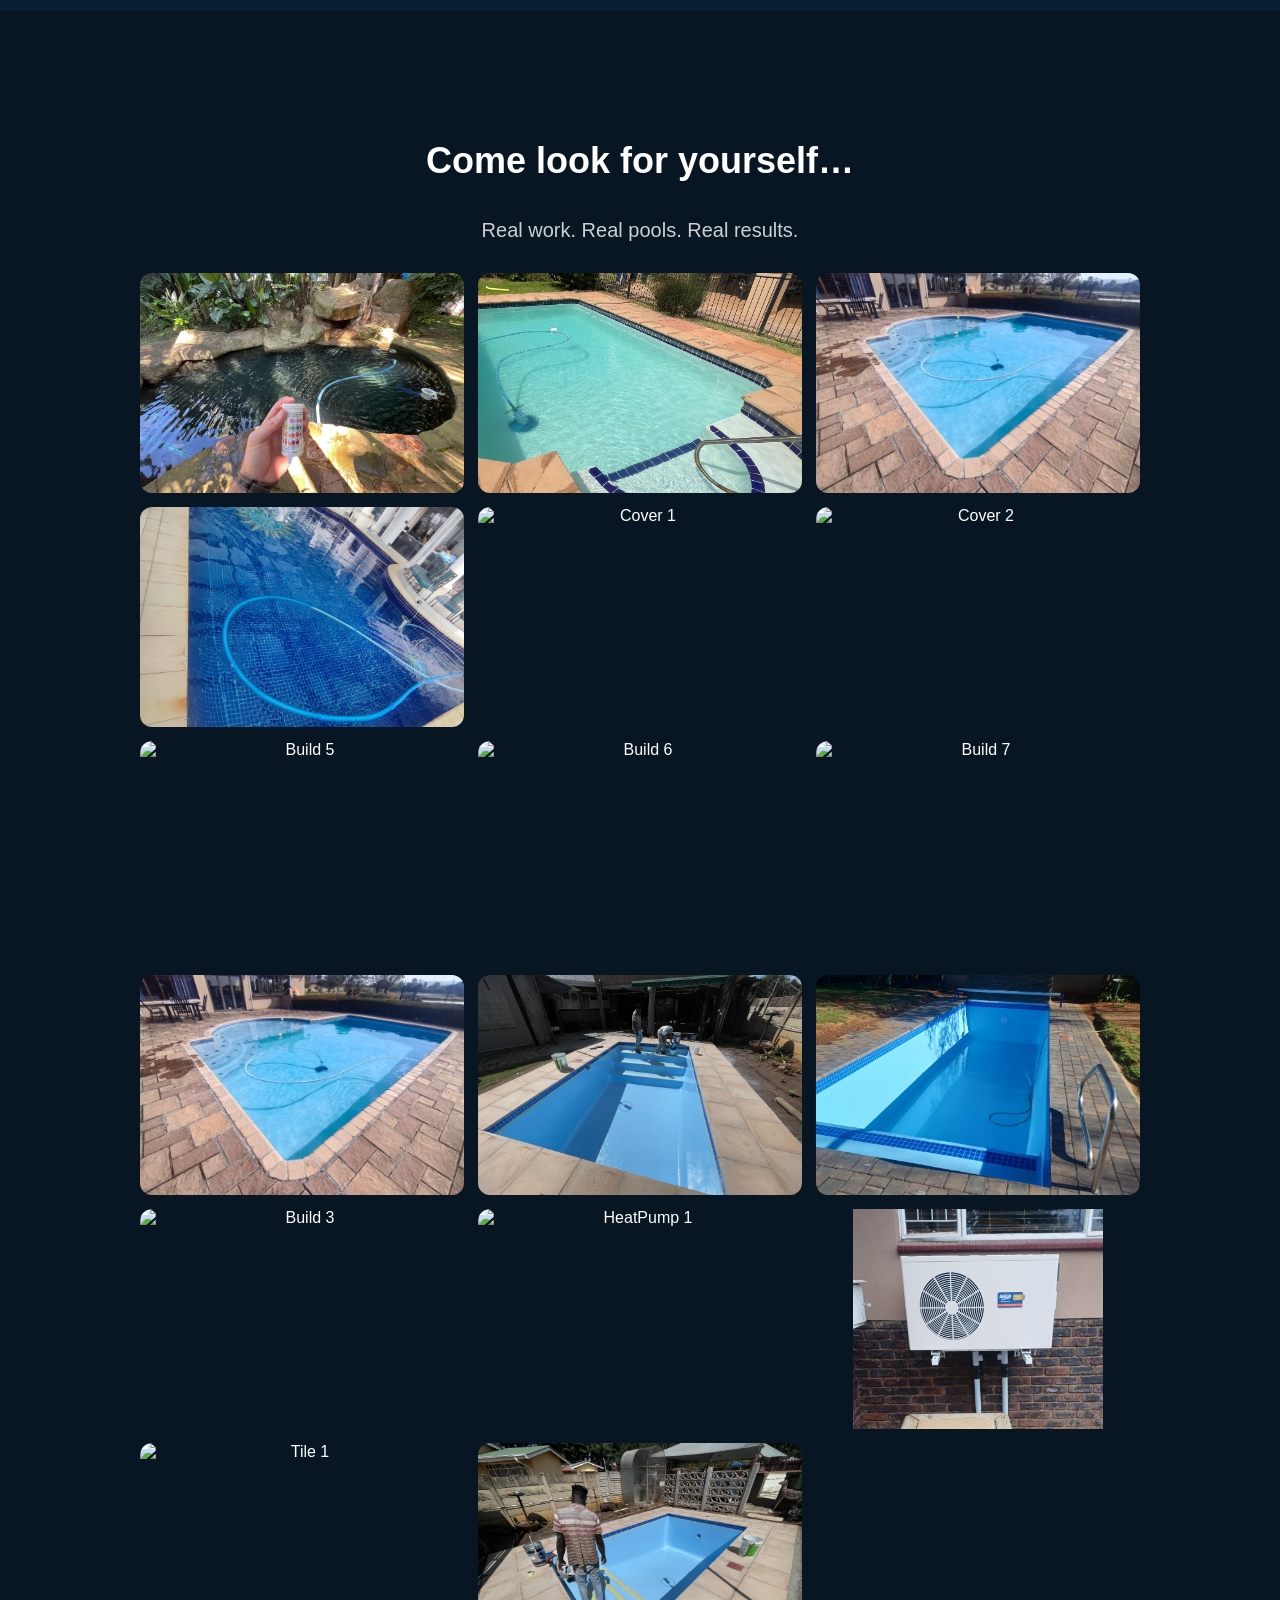
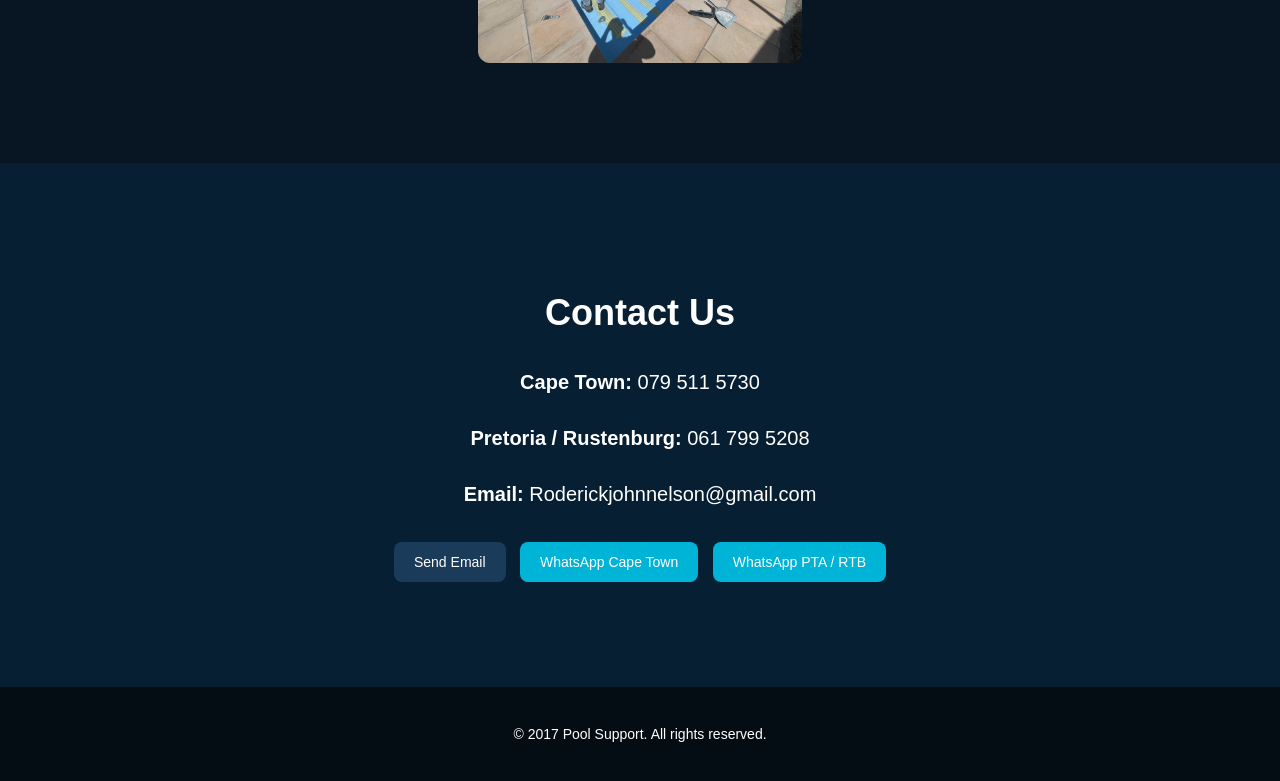
==== commit f2feddfa: "Update index.html" ====
--- a/index.html
+++ b/index.html
@@ -70,7 +70,7 @@
 
   <div class="container">
 
-    <h2>Come look for yourself… Gallery</h2>
+    <h2>Come look for yourself…</h2>
     <p class="subtext">Real work. Real pools. Real results.</p>
 
     <div class="gallery">
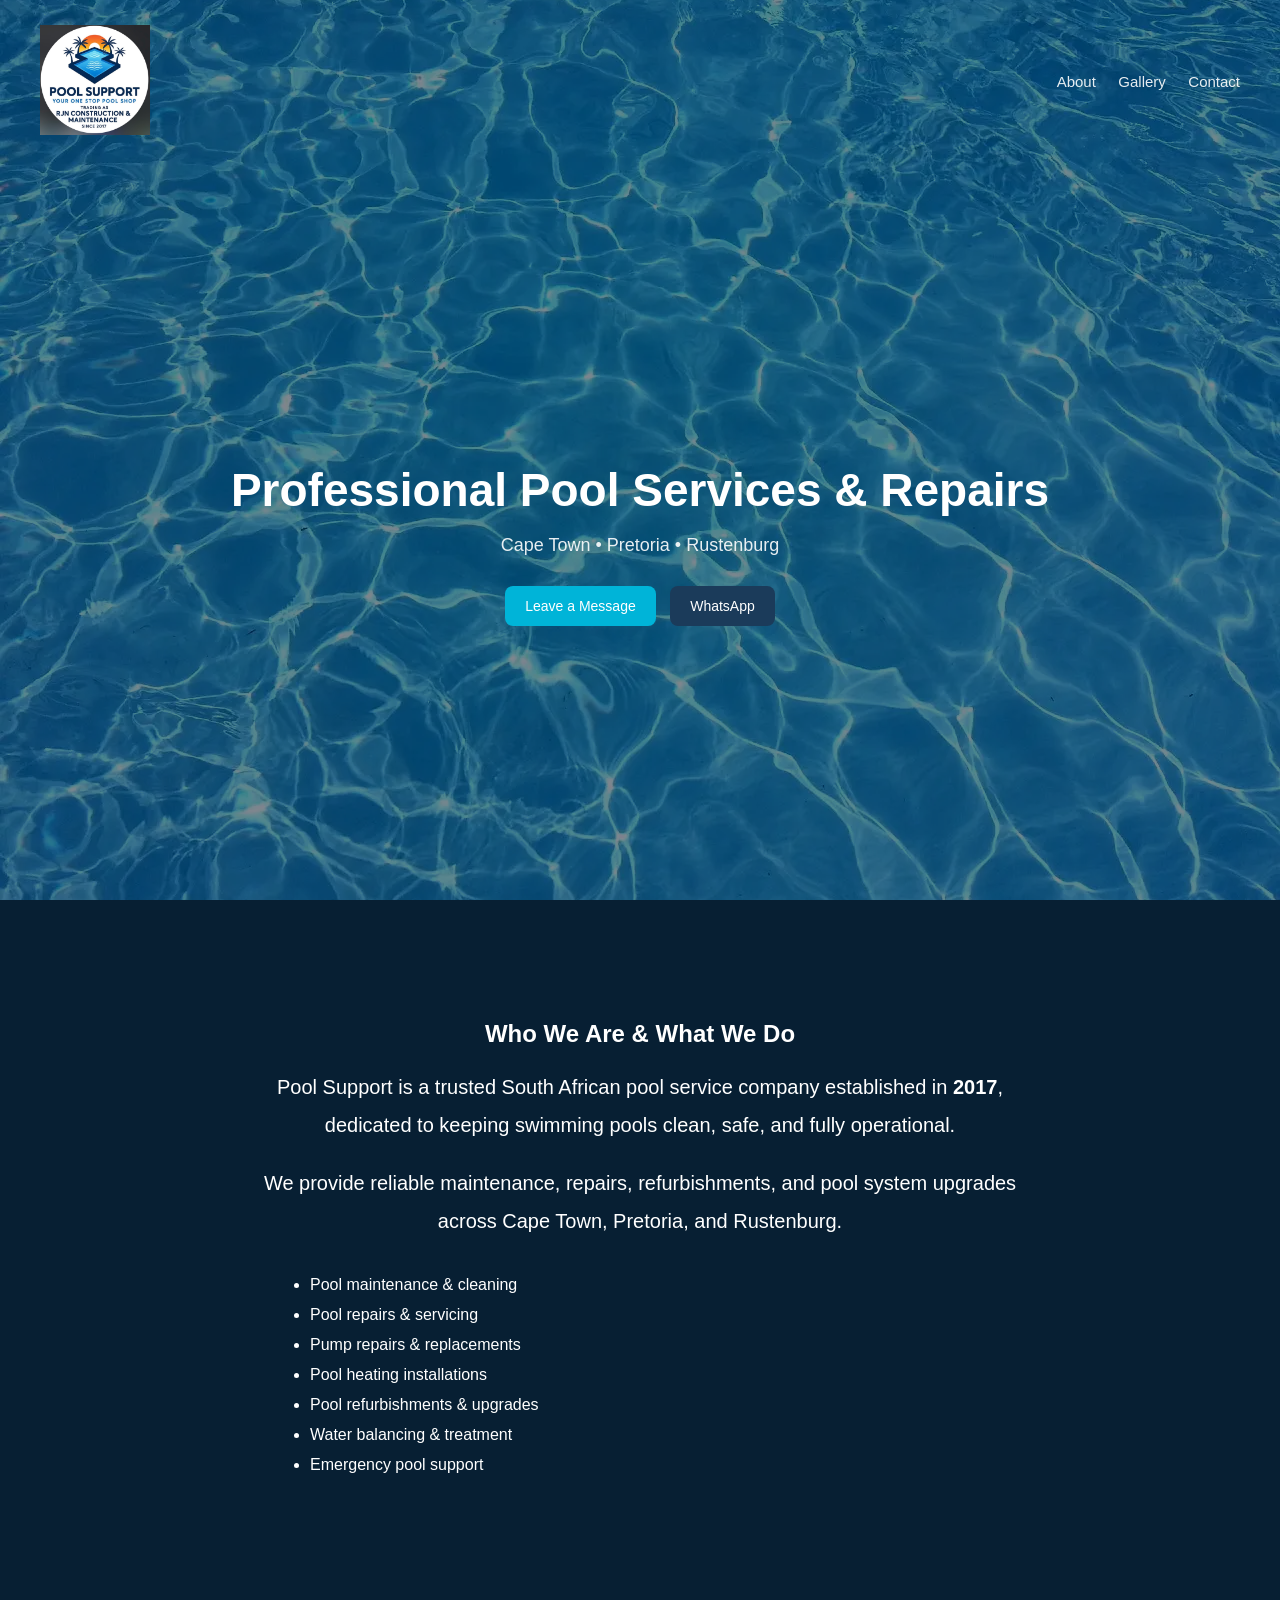
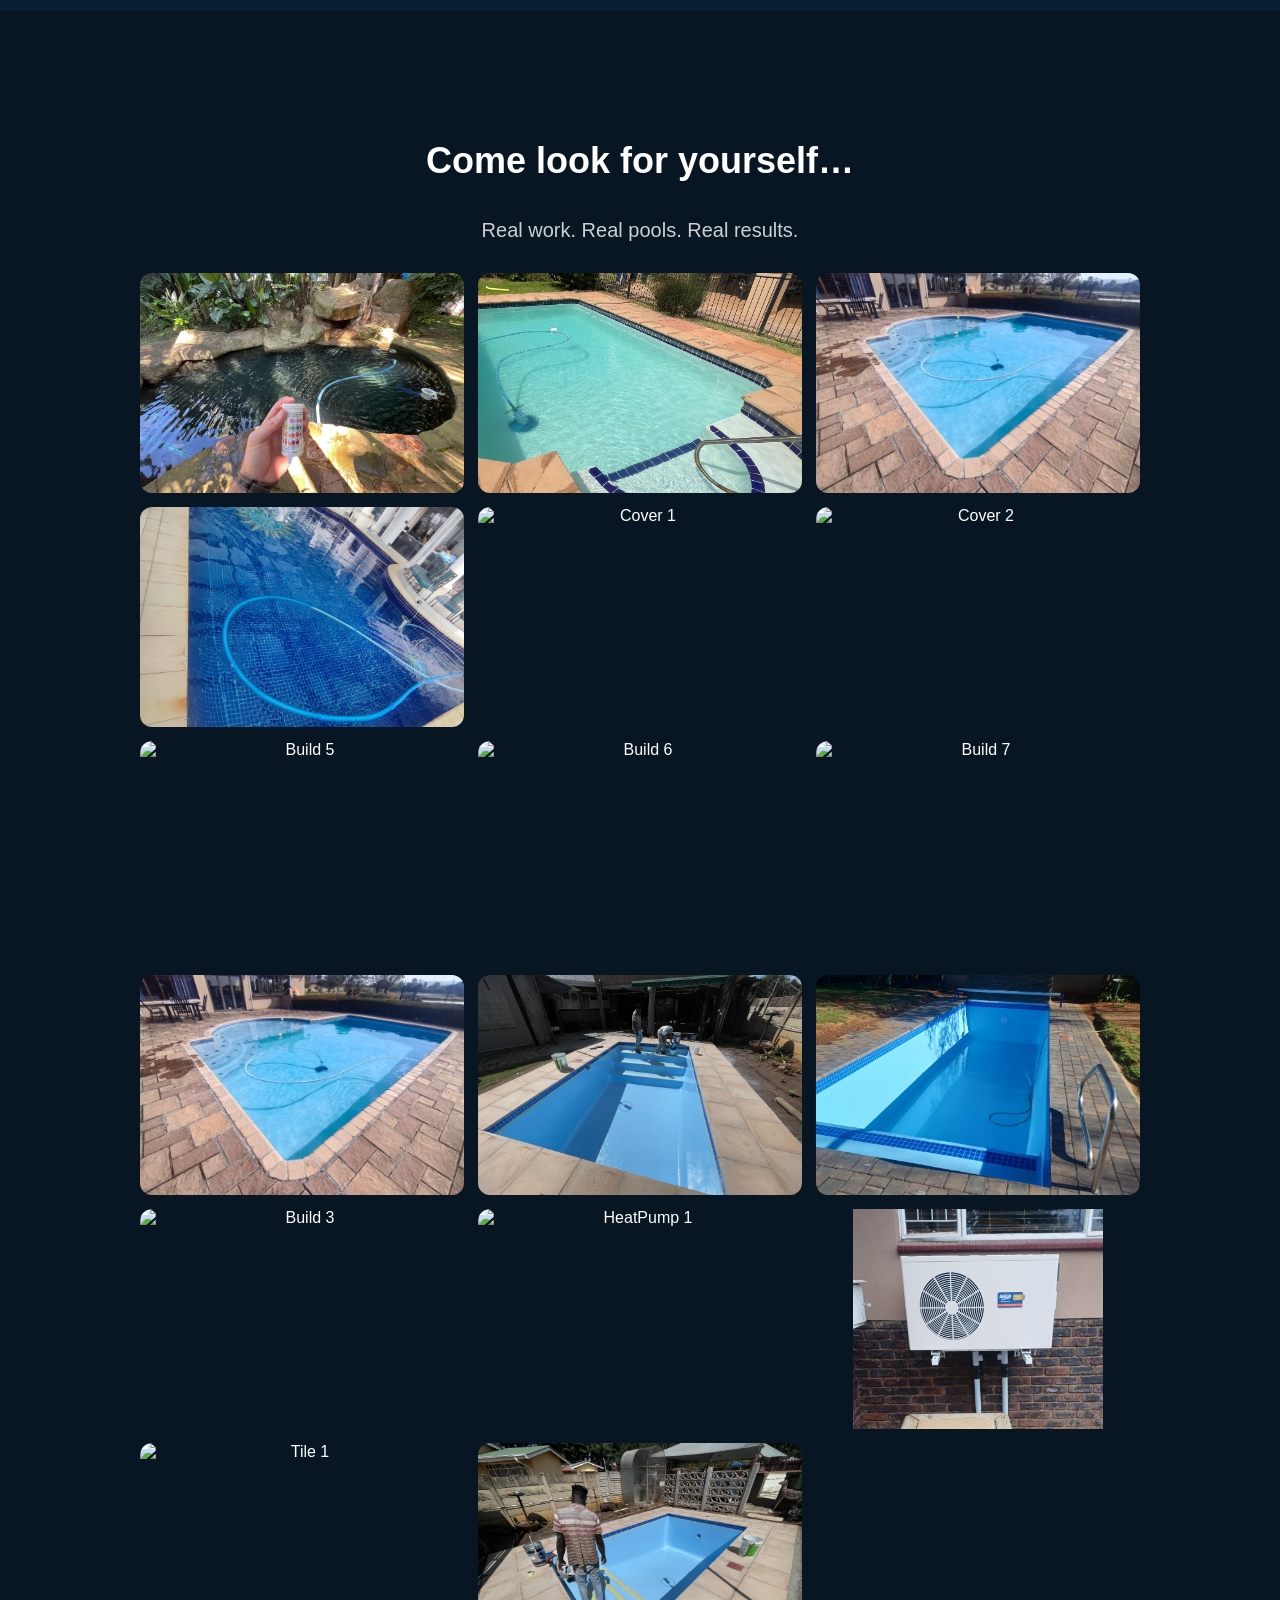
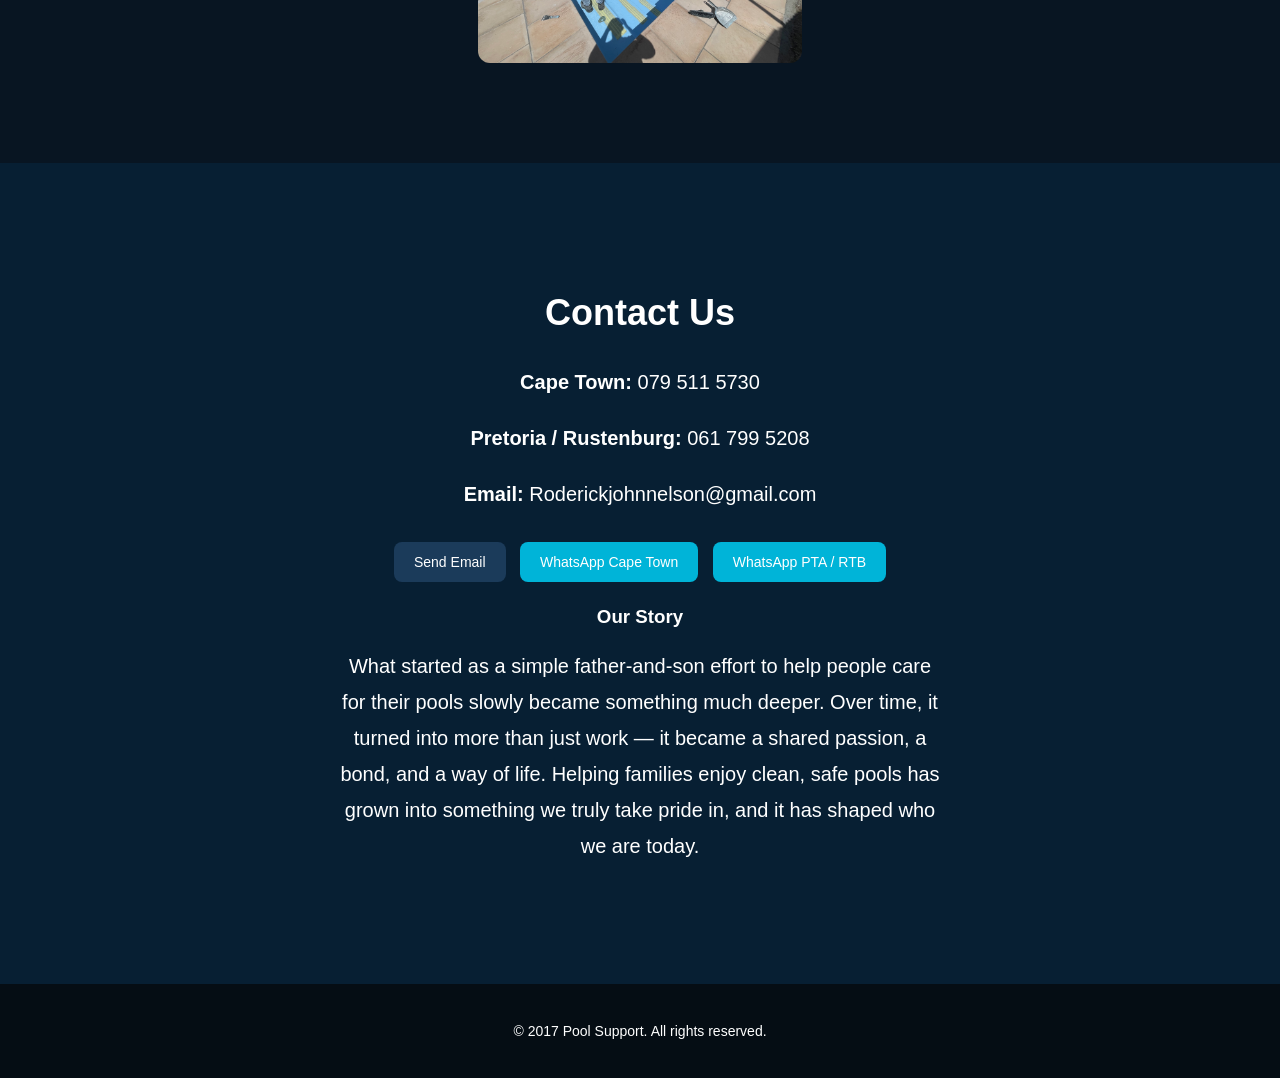
==== commit 543f8fa7: "Update index.html" ====
--- a/index.html
+++ b/index.html
@@ -116,7 +116,15 @@
         <a href="https://wa.me/27795115730" class="btn primary">WhatsApp Cape Town</a>
         <a href="https://wa.me/27617995208" class="btn primary">WhatsApp PTA / RTB</a>
       </div>
+ <!-- 👇 NEW SECTION ADDED HERE -->
 
+      <h3>Our Story</h3>
+
+      <p>
+        What started as a simple father-and-son effort to help people care for their pools slowly became something much deeper.
+        Over time, it turned into more than just work — it became a shared passion, a bond, and a way of life.
+        Helping families enjoy clean, safe pools has grown into something we truly take pride in, and it has shaped who we are today.
+      </p>
     </div>
 
   </div>
